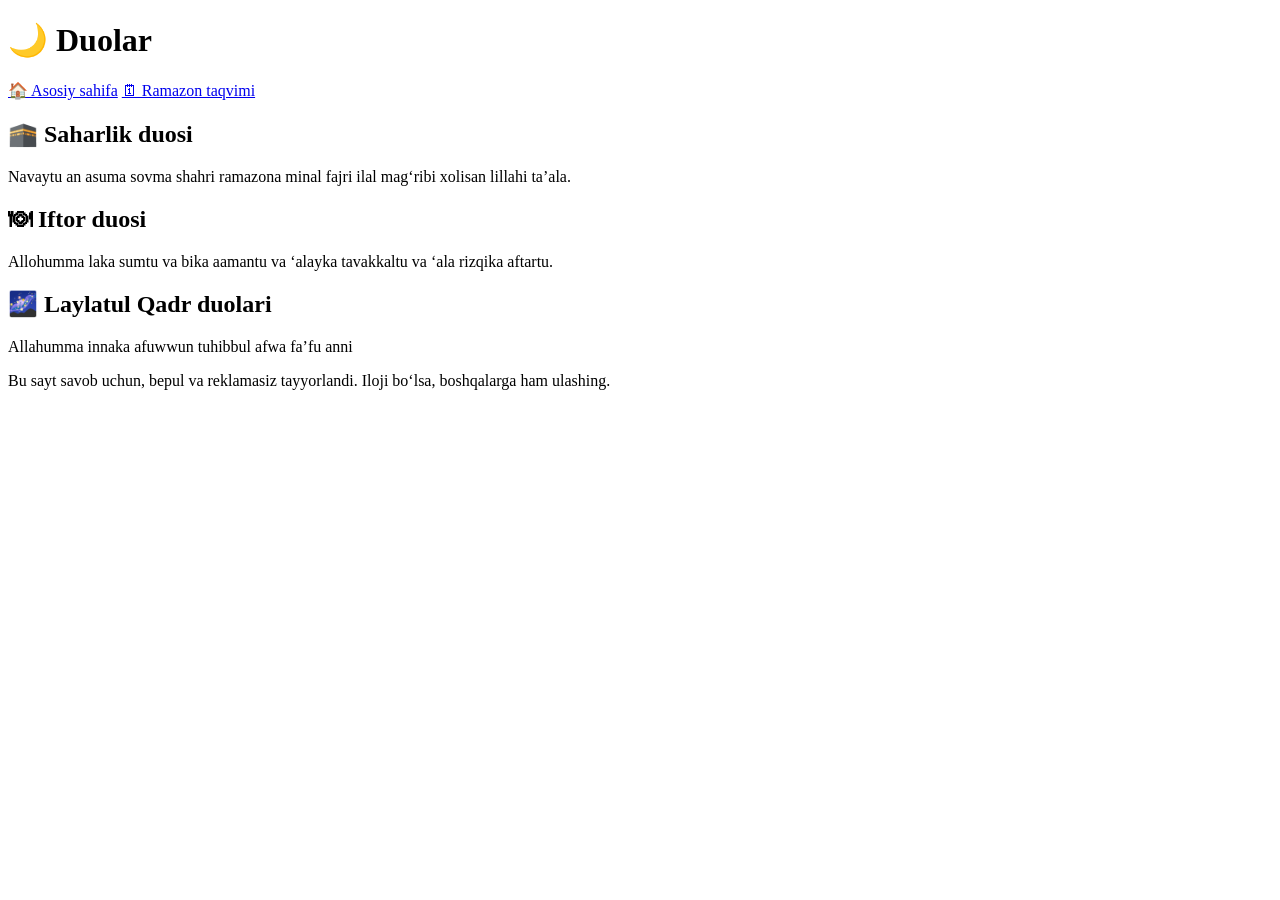
==== duolar.html @ 1b8ec01b "Create duolar.html" ====
<!DOCTYPE html>
<html lang="uz">
<head>
    <meta charset="UTF-8">
    <title>Duolar - Mohi Ramazon</title>
    <link rel="stylesheet" href="style.css">
</head>
<body>

<div class="container">
    <h1>🌙 Duolar</h1>

    <nav>
        <a href="index.html">🏠 Asosiy sahifa</a>
        <a href="taqvim.html">🗓 Ramazon taqvimi</a>
    </nav>

    <div class="card">
        <h2>🕋 Saharlik duosi</h2>
        <p>
            Navaytu an asuma sovma shahri ramazona minal fajri ilal mag‘ribi
            xolisan lillahi ta’ala.
        </p>
    </div>

    <div class="card">
        <h2>🍽 Iftor duosi</h2>
        <p>
            Allohumma laka sumtu va bika aamantu va ‘alayka tavakkaltu
            va ‘ala rizqika aftartu.
        </p>
    </div>

    <div class="card">
        <h2>🌌 Laylatul Qadr duolari</h2>
        <p>
            Allahumma innaka afuwwun tuhibbul afwa fa’fu anni
        </p>
    </div>

    <footer>
        <p>
            Bu sayt savob uchun, bepul va reklamasiz tayyorlandi.  
            Iloji bo‘lsa, boshqalarga ham ulashing.
        </p>
    </footer>
</div>

</body>
</html>
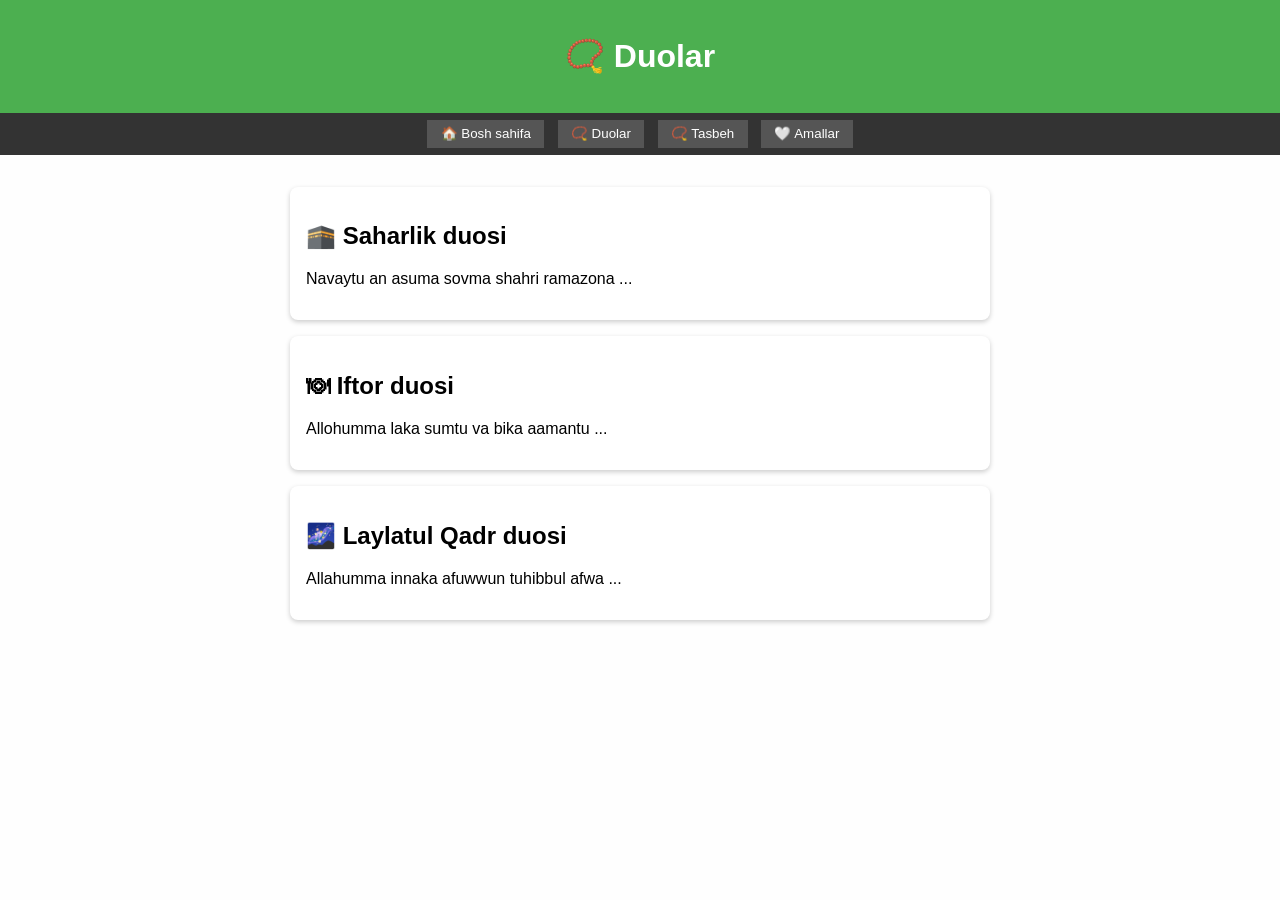
==== commit 7528ad51: "Update duolar.html" ====
--- a/duolar.html
+++ b/duolar.html
@@ -1,50 +1,46 @@
 <!DOCTYPE html>
 <html lang="uz">
 <head>
-    <meta charset="UTF-8">
-    <title>Duolar - Mohi Ramazon</title>
-    <link rel="stylesheet" href="style.css">
+<meta charset="UTF-8">
+<meta name="viewport" content="width=device-width, initial-scale=1.0">
+<title>Duolar</title>
+<style>
+body { font-family: Arial; background:#fefefe; margin:0; padding:0;}
+header { background:#4CAF50; color:white; text-align:center; padding:1em; }
+nav { display:flex; justify-content:center; background:#333; }
+nav button { margin:0.5em; padding:0.5em 1em; color:white; background:#555; border:none; cursor:pointer; }
+nav button:hover { background:#777; }
+section { max-width:700px; margin:auto; padding:1em;}
+.card { background:white; padding:1em; margin:1em 0; border-radius:8px; box-shadow:0 2px 5px rgba(0,0,0,0.2);}
+</style>
 </head>
 <body>
 
-<div class="container">
-    <h1>🌙 Duolar</h1>
+<header>
+  <h1>📿 Duolar</h1>
+</header>
 
-    <nav>
-        <a href="index.html">🏠 Asosiy sahifa</a>
-        <a href="taqvim.html">🗓 Ramazon taqvimi</a>
-    </nav>
+<nav>
+  <button onclick="location.href='index.html'">🏠 Bosh sahifa</button>
+  <button onclick="location.href='duolar.html'">📿 Duolar</button>
+  <button onclick="location.href='tasbeh.html'">📿 Tasbeh</button>
+  <button onclick="location.href='amal.html'">🤍 Amallar</button>
+</nav>
 
-    <div class="card">
-        <h2>🕋 Saharlik duosi</h2>
-        <p>
-            Navaytu an asuma sovma shahri ramazona minal fajri ilal mag‘ribi
-            xolisan lillahi ta’ala.
-        </p>
-    </div>
-
-    <div class="card">
-        <h2>🍽 Iftor duosi</h2>
-        <p>
-            Allohumma laka sumtu va bika aamantu va ‘alayka tavakkaltu
-            va ‘ala rizqika aftartu.
-        </p>
-    </div>
-
-    <div class="card">
-        <h2>🌌 Laylatul Qadr duolari</h2>
-        <p>
-            Allahumma innaka afuwwun tuhibbul afwa fa’fu anni
-        </p>
-    </div>
-
-    <footer>
-        <p>
-            Bu sayt savob uchun, bepul va reklamasiz tayyorlandi.  
-            Iloji bo‘lsa, boshqalarga ham ulashing.
-        </p>
-    </footer>
-</div>
+<section>
+  <div class="card">
+    <h2>🕋 Saharlik duosi</h2>
+    <p>Navaytu an asuma sovma shahri ramazona ...</p>
+  </div>
+  <div class="card">
+    <h2>🍽 Iftor duosi</h2>
+    <p>Allohumma laka sumtu va bika aamantu ...</p>
+  </div>
+  <div class="card">
+    <h2>🌌 Laylatul Qadr duosi</h2>
+    <p>Allahumma innaka afuwwun tuhibbul afwa ...</p>
+  </div>
+</section>
 
 </body>
 </html>
